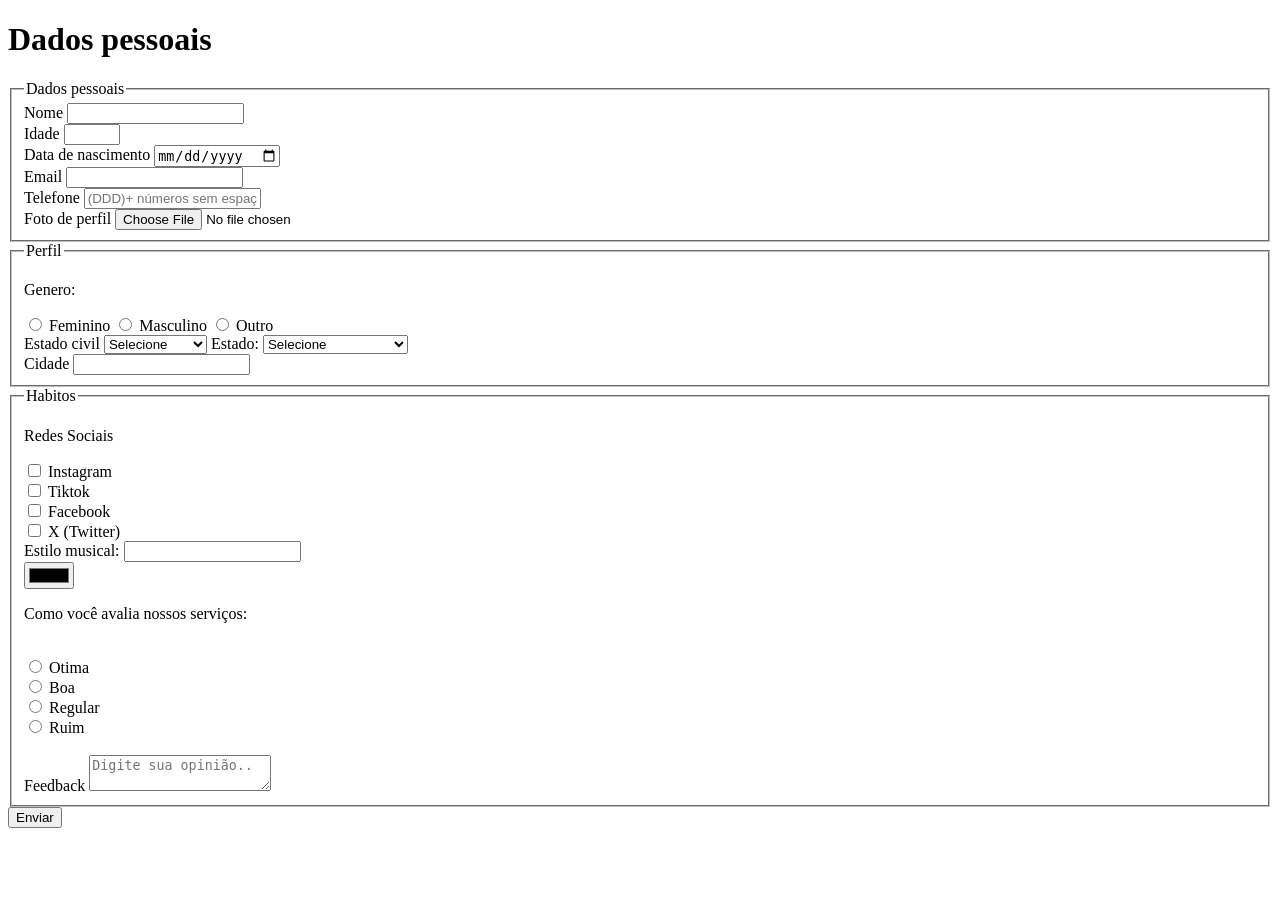
==== index.html @ e87c4801 "mexend com a tag texterea" ====
<!doctype html>
<html lang="pt-br">
  <head>
    <meta charset="UTF-8" />
    <meta name="viewport" content="width=device-width, initial-scale=1.0" />
    <title>Pesquisa culturama</title>
  </head>
  <body>
    <header>
      <h1>Dados pessoais</h1>
    </header>
    <main>
      <section>
        <form action="" method="get">
          <fieldset>
            <!--DADOS PESSOAIS-->
            <legend>Dados pessoais</legend>
            <label for="name">Nome</label>
            <input id="name" type="text" name="userName" required />
            <br />
            <label for="age">Idade</label>
            <input
              id="age"
              type="number"
              name="userAge"
              min="12"
              max="100"
              required
            />
            <br />
            <label for="date">Data de nascimento</label>
            <input id="date" type="date" name="birthdate" />
            <br />
            <label for="email">Email</label>
            <input id="email" type="email" name="userEmail" required />
            <br />
            <label for="PhoneNumber">Telefone</label>
            <input
              id="PhoneNumber"
              type="tel"
              name="userPhoneNumber"
              pattern="[0-9]{11}"
              placeholder="(DDD)+ números sem espaço ou hifen"
            />
            <br />
            <label for="fotoperfil">Foto de perfil</label>
            <input
              id="fotoperfil"
              type="file"
              accept="imagens/*"
              name="userPerfil"
            />
            <br />
          </fieldset>

          <fieldset>
            <legend>Perfil</legend>

            <p>Genero:</p>
            <input id="fem" type="radio" name="userGender" value="feminino" />
            <label for="fem">Feminino</label>
            <input type="radio" name="userGender" value="masculino" id="mas" />
            <label for="mas">Masculino</label>
            <input type="radio" name="userGender" value="Outro" id="other" />
            <label for="other">Outro</label>
            <br />

            <!--Estado civil-->
            <label for="estadocivil">Estado civil</label>
            <select id="estadocivil" name="maritalStatus">
              <option value="notinformed">Selecione</option>
              <option value="Casado">Casado</option>
              <option value="Solteiro">Solteiro</option>
              <option value="Divorciado">Divorciado</option>
              <option value="União estavel">União estavel</option>
            </select>

            <!--Estado de nasçença-->
            <label for="estadousuario">Estado:</label>
            <select id="estadousuario" name="Userstate" required>
              <option value="notinformed">Selecione</option>
              <option value="AC">Acre</option>
              <option value="AL">Alagoas</option>
              <option value="AP">Amapá</option>
              <option value="AM">Amazonas</option>
              <option value="BA">Bahia</option>
              <option value="CE">Ceará</option>
              <option value="DF">Distrito Federal</option>
              <option value="ES">Espírito Santo</option>
              <option value="GO">Goiás</option>
              <option value="MA">Maranhão</option>
              <option value="MT">Mato Grosso</option>
              <option value="MS">Mato Grosso do Sul</option>
              <option value="MG">Minas Gerais</option>
              <option value="PA">Pará</option>
              <option value="PB">Paraíba</option>
              <option value="PR">Paraná</option>
              <option value="PE">Pernambuco</option>
              <option value="PI">Piauí</option>
              <option value="RJ">Rio de Janeiro</option>
              <option value="RN">Rio Grande do Norte</option>
              <option value="RS">Rio Grande do Sul</option>
              <option value="RO">Rondônia</option>
              <option value="RR">Roraima</option>
              <option value="SC">Santa Catarina</option>
              <option value="SP">São Paulo</option>
              <option value="SE">Sergipe</option>
              <option value="TO">Tocantins</option>
            </select>
            <br />

            <!--Cidade-->
            <label for="cidade">Cidade</label>
            <input id="cidade" type="text" name="userCity" />
          </fieldset>

          <fieldset>
            <legend>Habitos</legend>
            <p>Redes Sociais</p>
            <input type="checkbox" name="social" id="insta" value="instagram" />
            <label for="insta">Instagram</label>
            <br />
            <input type="checkbox" name="social" id="tik" value="tiktok" />
            <label for="tik">Tiktok</label>
            <br />
            <input type="checkbox" name="social" id="face" value="facebook" />
            <label for="face">Facebook</label>
            <br />
            <input type="checkbox" name="social" id="twiter" value="x" />
            <label for="twiter">X (Twitter)</label>
            <br />

            <label for="musicStyle">Estilo musical: </label>
            <input
              list="styletypes"
              id="musicSyle"
              type="text"
              name="userMusicStyle"
            />
            <datalist id="styletypes">
              <option value="rock"></option>
              <option value="pop"></option>
              <option value="samba"></option>
            </datalist>
            <br />

            <label for="favoriteColor"></label>
            <input type="color" name="UserFavoriteColor" id="favoriteColor" />

            <br />
            <p>Como você avalia nossos serviços:</p>
            <br />
            <input type="radio" name="opinionUser" id="excellent" />
            <label for="excellent" value="otima">Otima</label><br />

            <input type="radio" name="opinionUser" id="good" />
            <label for="good" value="boa">Boa</label><br />

            <input type="radio" name="opinionUser" id="regular" />
            <label for="regular" value="regular">Regular</label><br />

            <input type="radio" name="opinionUser" id="bad" />
            <label for="bad" value="ruim">Ruim</label><br />
            <br />

            <label for="feedback">Feedback</label>
            <textarea
              id="feedback"
              name="feedbackuser"
              placeholder="Digite sua opinião.."
            ></textarea>
          </fieldset>

          <!--bOTÃO ENVIAR-->
          <button type="submit">Enviar</button>
        </form>
      </section>
    </main>
  </body>
</html>
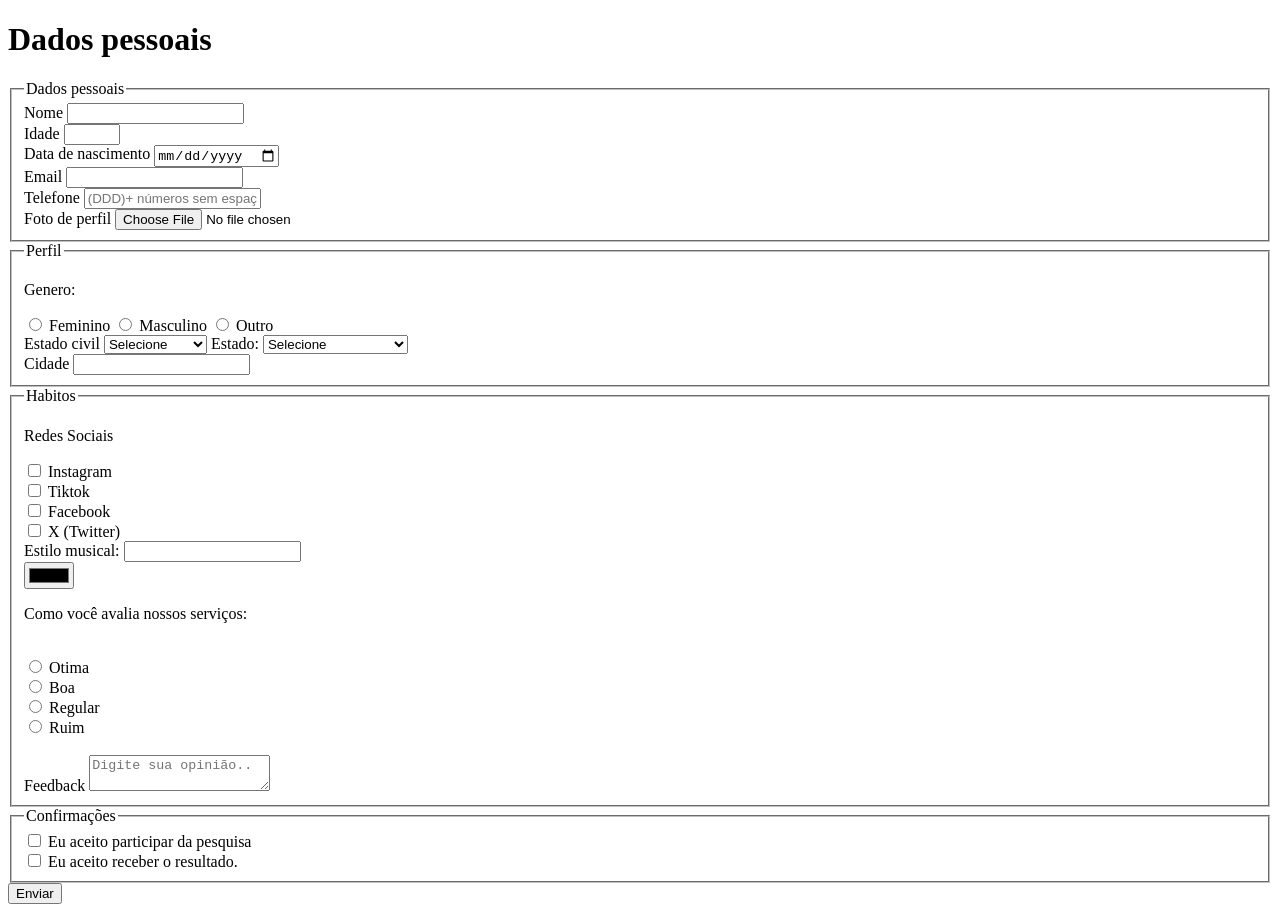
==== commit e6d2f847: "adiciona secao de confirmacoes" ====
--- a/index.html
+++ b/index.html
@@ -170,7 +170,26 @@
               placeholder="Digite sua opinião.."
             ></textarea>
           </fieldset>
+          <fieldset>
+            <legend>Confirmações</legend>
+            <input
+              type="checkbox"
+              name="userLgpd"
+              id="userLgpdTerm"
+              value="accepted"
+              required
+            />
+            <label for="userLgpdTerm">Eu aceito participar da pesquisa</label
+            ><br />
 
+            <input
+              type="checkbox"
+              name="userresult"
+              id="getResult"
+              value="accepted"
+            />
+            <label for="userLgpdTerm">Eu aceito receber o resultado.</label>
+          </fieldset>
           <!--bOTÃO ENVIAR-->
           <button type="submit">Enviar</button>
         </form>
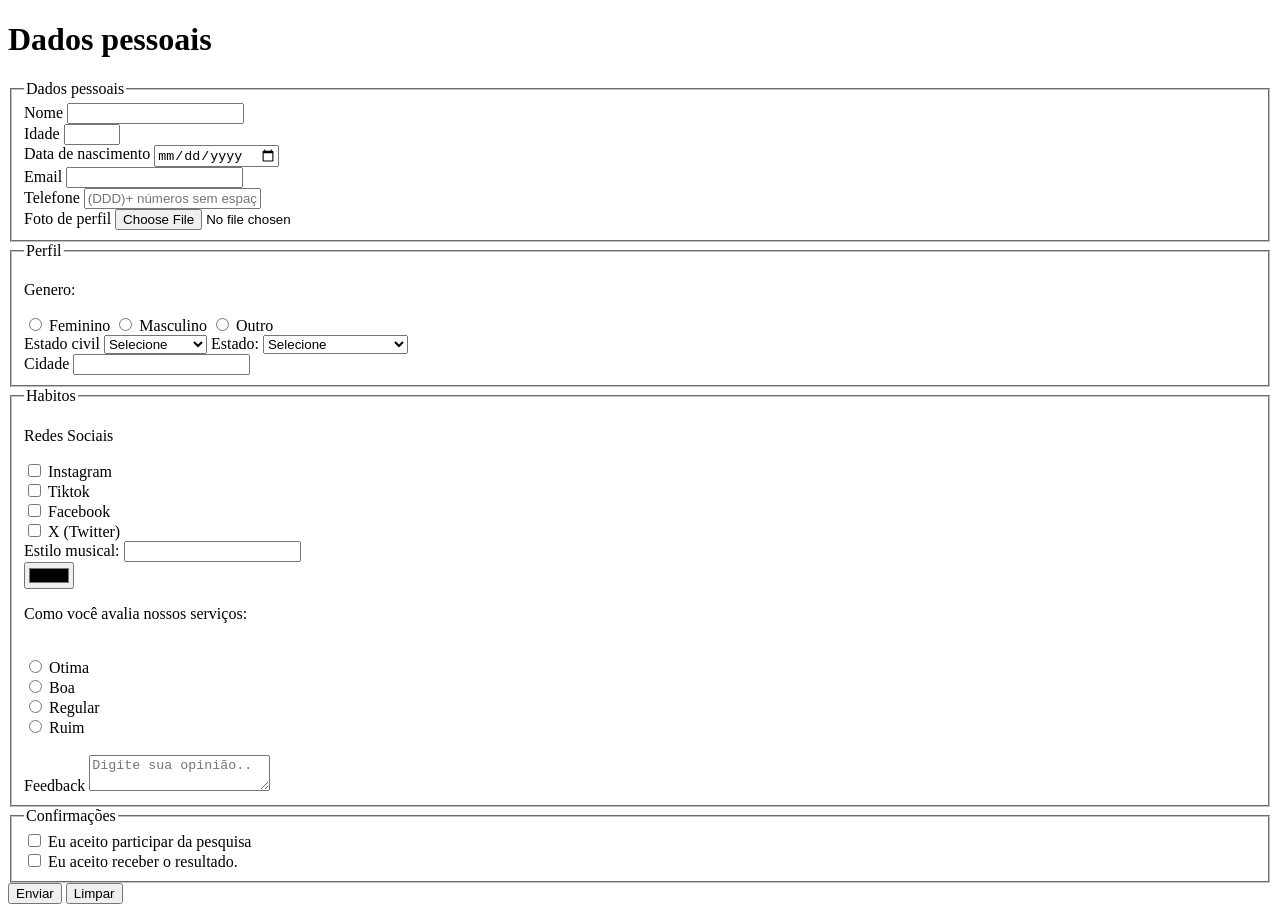
==== commit 1f2cff92: "adiciona botao limpar" ====
--- a/index.html
+++ b/index.html
@@ -192,6 +192,7 @@
           </fieldset>
           <!--bOTÃO ENVIAR-->
           <button type="submit">Enviar</button>
+          <button type="reset">Limpar</button>
         </form>
       </section>
     </main>
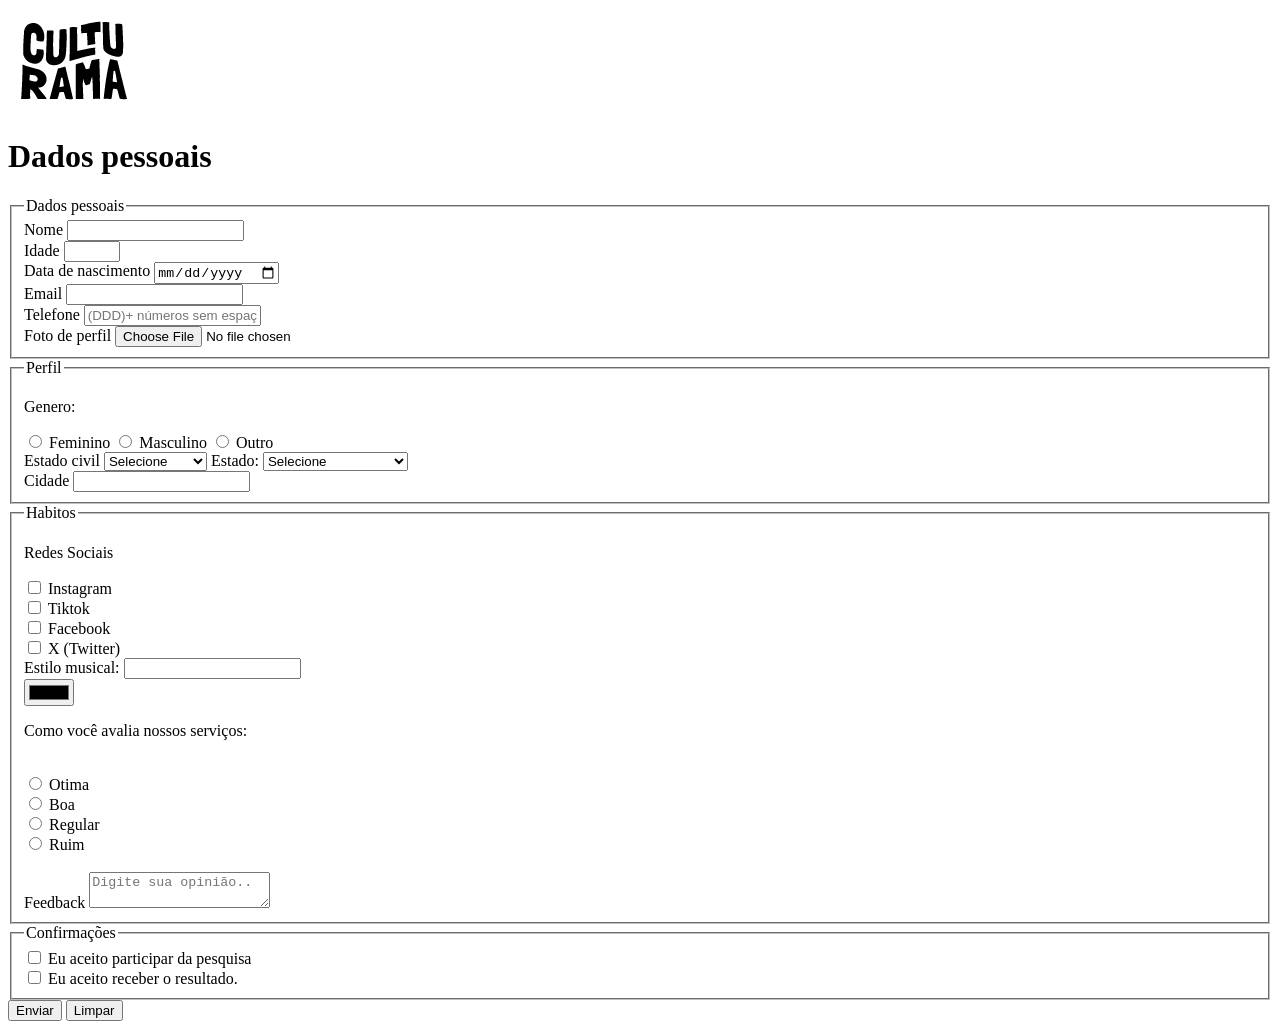
==== commit 95748154: "coloquei logoyipo" ====
--- a/index.html
+++ b/index.html
@@ -4,10 +4,14 @@
     <meta charset="UTF-8" />
     <meta name="viewport" content="width=device-width, initial-scale=1.0" />
     <title>Pesquisa culturama</title>
+    <link rel="shortcut icon" href="culturama-favico.png" type="image/x-icon" />
+    <link rel="stylesheet" href="style.css" />
   </head>
   <body>
     <header>
+      <img src="imagens/logo-culturama.png" alt="logo culturama." />
       <h1>Dados pessoais</h1>
+      <!--Adicionando fontes e configurando favico minuto 5:29-->
     </header>
     <main>
       <section>
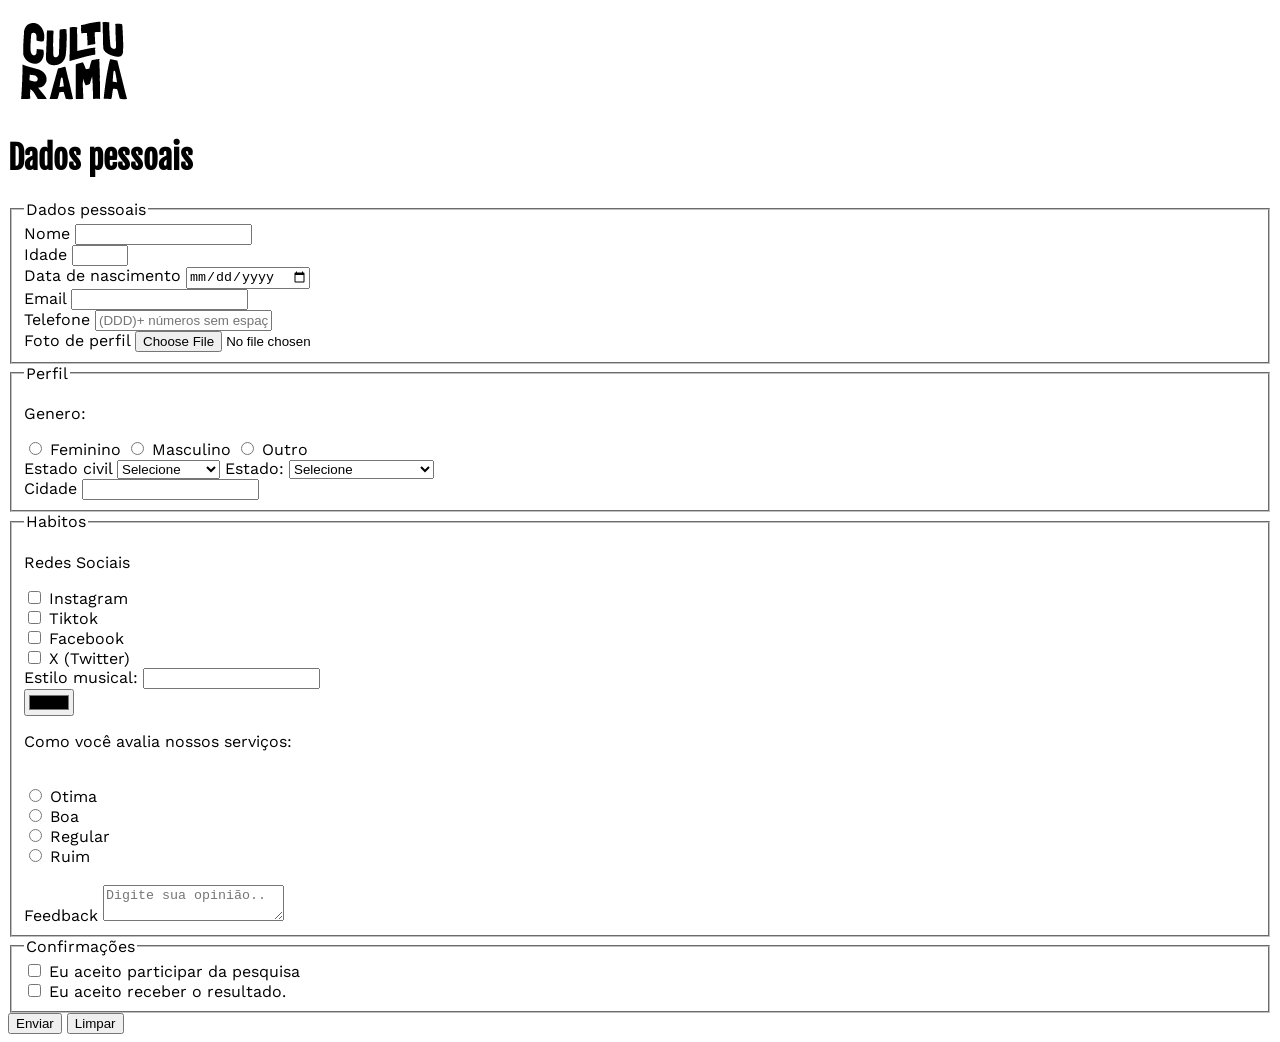
==== commit 304e74a9: "adiciona fontes" ====
--- a/index.html
+++ b/index.html
@@ -3,15 +3,20 @@
   <head>
     <meta charset="UTF-8" />
     <meta name="viewport" content="width=device-width, initial-scale=1.0" />
+    <link rel="preconnect" href="https://fonts.googleapis.com" />
+    <link rel="preconnect" href="https://fonts.gstatic.com" crossorigin />
+    <link
+      href="https://fonts.googleapis.com/css2?family=Fjalla+One&family=Work+Sans:ital@0;1&display=swap"
+      rel="stylesheet"
+    />
     <title>Pesquisa culturama</title>
     <link rel="shortcut icon" href="culturama-favico.png" type="image/x-icon" />
-    <link rel="stylesheet" href="style.css" />
+    <link rel="stylesheet" href="css/style.css" />
   </head>
   <body>
     <header>
       <img src="imagens/logo-culturama.png" alt="logo culturama." />
       <h1>Dados pessoais</h1>
-      <!--Adicionando fontes e configurando favico minuto 5:29-->
     </header>
     <main>
       <section>
--- a/css/style.css
+++ b/css/style.css
@@ -0,0 +1,7 @@
+h1 {
+  font-family: "Fjalla One", sans-serif;
+}
+
+body {
+  font-family: "Work Sans", sans-serif;
+}
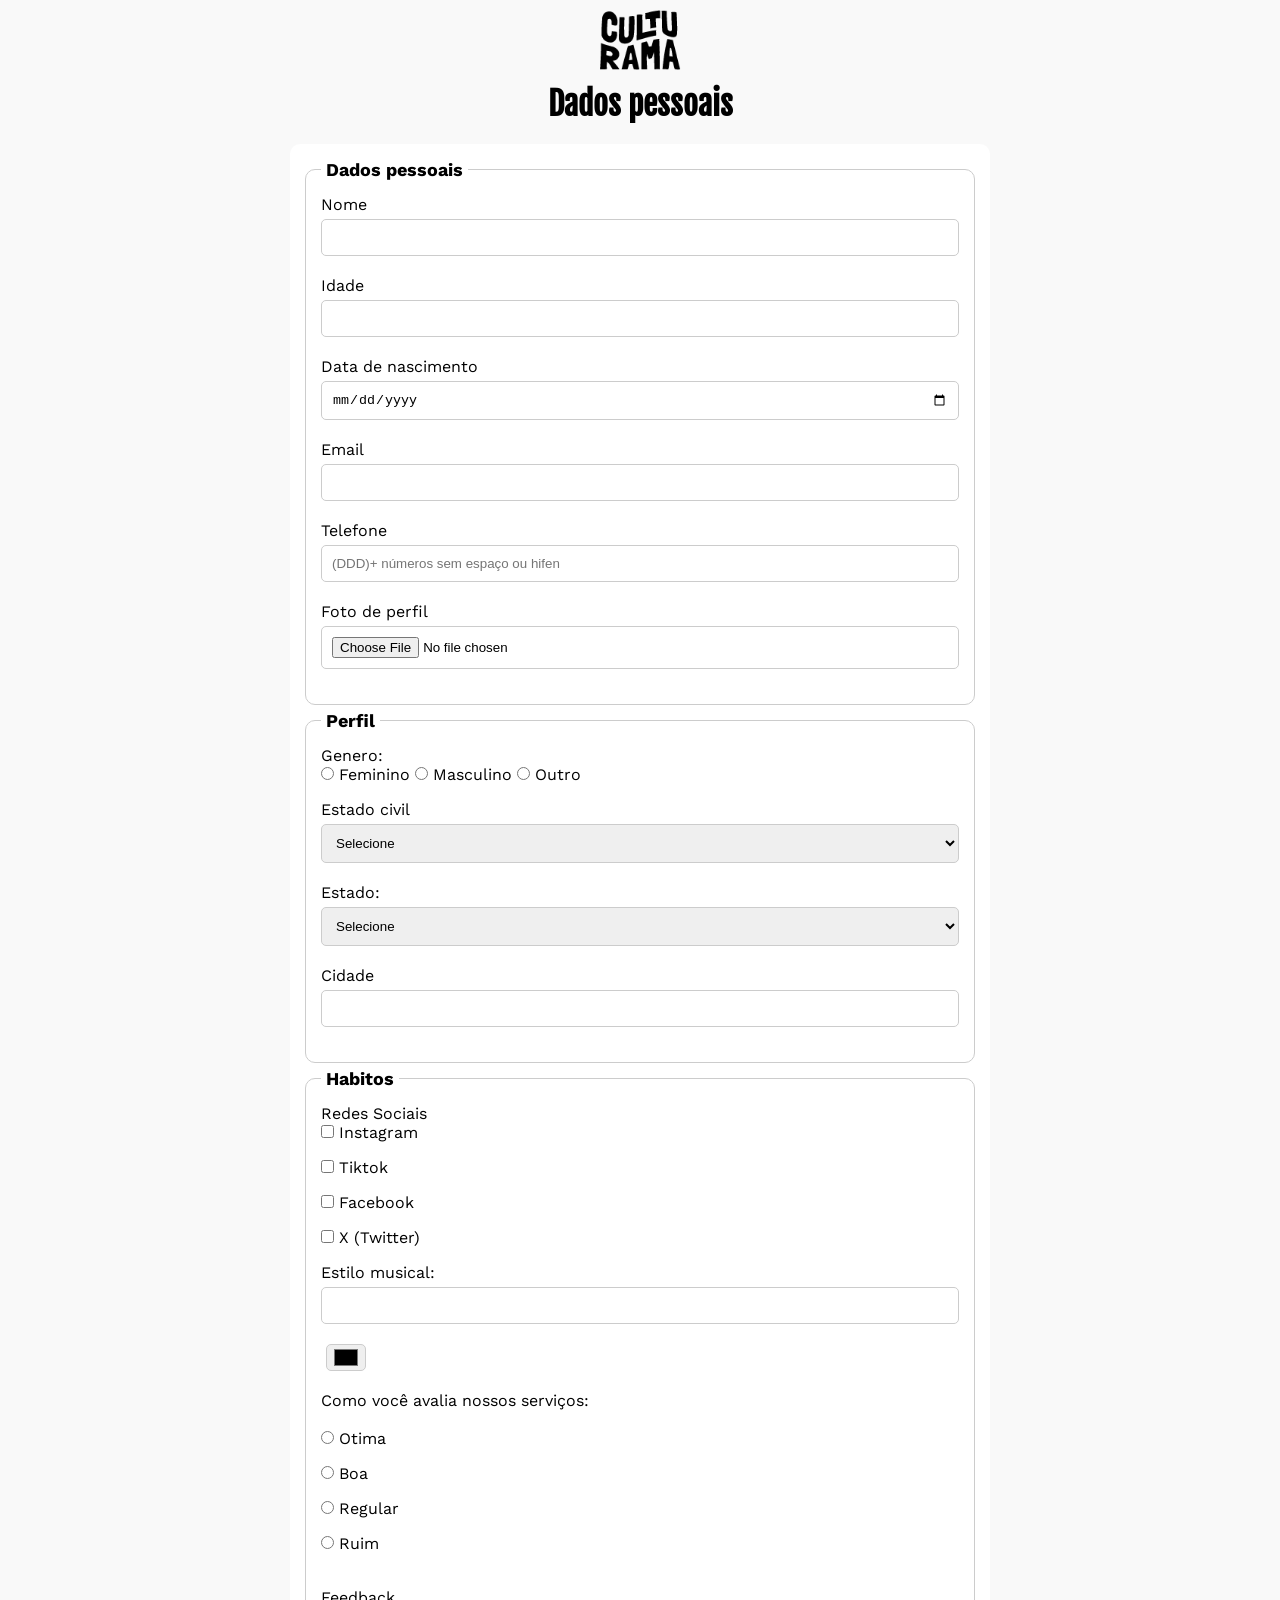
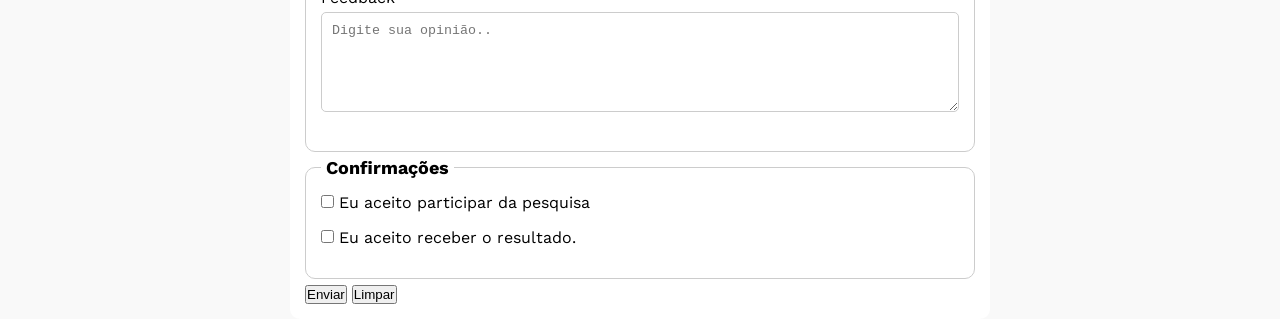
==== commit 0e3633f8: "aplicando css nas tag" ====
--- a/index.html
+++ b/index.html
@@ -14,11 +14,12 @@
     <link rel="stylesheet" href="css/style.css" />
   </head>
   <body>
-    <header>
-      <img src="imagens/logo-culturama.png" alt="logo culturama." />
-      <h1>Dados pessoais</h1>
-    </header>
     <main>
+      <header>
+        <img src="imagens/logo-culturama.png" alt="logo culturama." />
+        <h1>Dados pessoais</h1>
+      </header>
+
       <section>
         <form action="" method="get">
           <fieldset>
--- a/css/style.css
+++ b/css/style.css
@@ -1,7 +1,78 @@
-h1 {
-  font-family: "Fjalla One", sans-serif;
+/*Resetando css*/
+* {
+  margin: 0;
+  padding: 0;
+  box-sizing: border-box; /*Calculos feito automaticamente*/
 }
 
 body {
-  font-family: "Work Sans", sans-serif;
+  background-color: #f9f9f9;
+  font-family: "Work Sans", sans-serif; /*Fonte do corpo da pagina*/
 }
+main {
+  width: 100%;
+  max-width: 700px; /*Maximo de tamanho de tela*/
+  margin: 0 auto; /*Centraliza formulario*/
+}
+
+header {
+  /*Cabeçalho*/
+  text-align: center; /*Centraliza titulo e logo*/
+  margin-bottom: 20px;
+}
+img {
+  width: 100px;
+}
+h1 {
+  font-family: "Fjalla one", sans-serif; /*Titulo define fonte*/
+}
+
+form {
+  background-color: white;
+  padding: 15px;
+  border-radius: 10px;
+}
+
+fieldset {
+  padding: 15px;
+  border: 1px solid #cccccc;
+  border-radius: 10px;
+  margin-bottom: 5px;
+}
+
+label {
+  display: inline-block;
+  margin-bottom: 5px;
+}
+
+legend {
+  /*Titulos das etapas dos formularios*/
+  font-weight: bold;
+  font-size: 18px;
+  padding: 0 5px;
+}
+
+input,
+select,
+textarea {
+  width: 100%;
+  padding: 10px;
+  margin-bottom: 20px;
+  border: 1px solid #cccccc;
+  border-radius: 5px;
+}
+
+textarea {
+  min-height: 100px;
+}
+
+input[type="radio"], /*Arrumo os tamanho dos inputs de seleção*/
+input[type="checkbox"] {
+  width: auto;
+}
+
+input[type="color"] {
+  /*Melhorando seleção de cor favorita*/
+  width: 40px;
+  padding: 0 5px;
+}
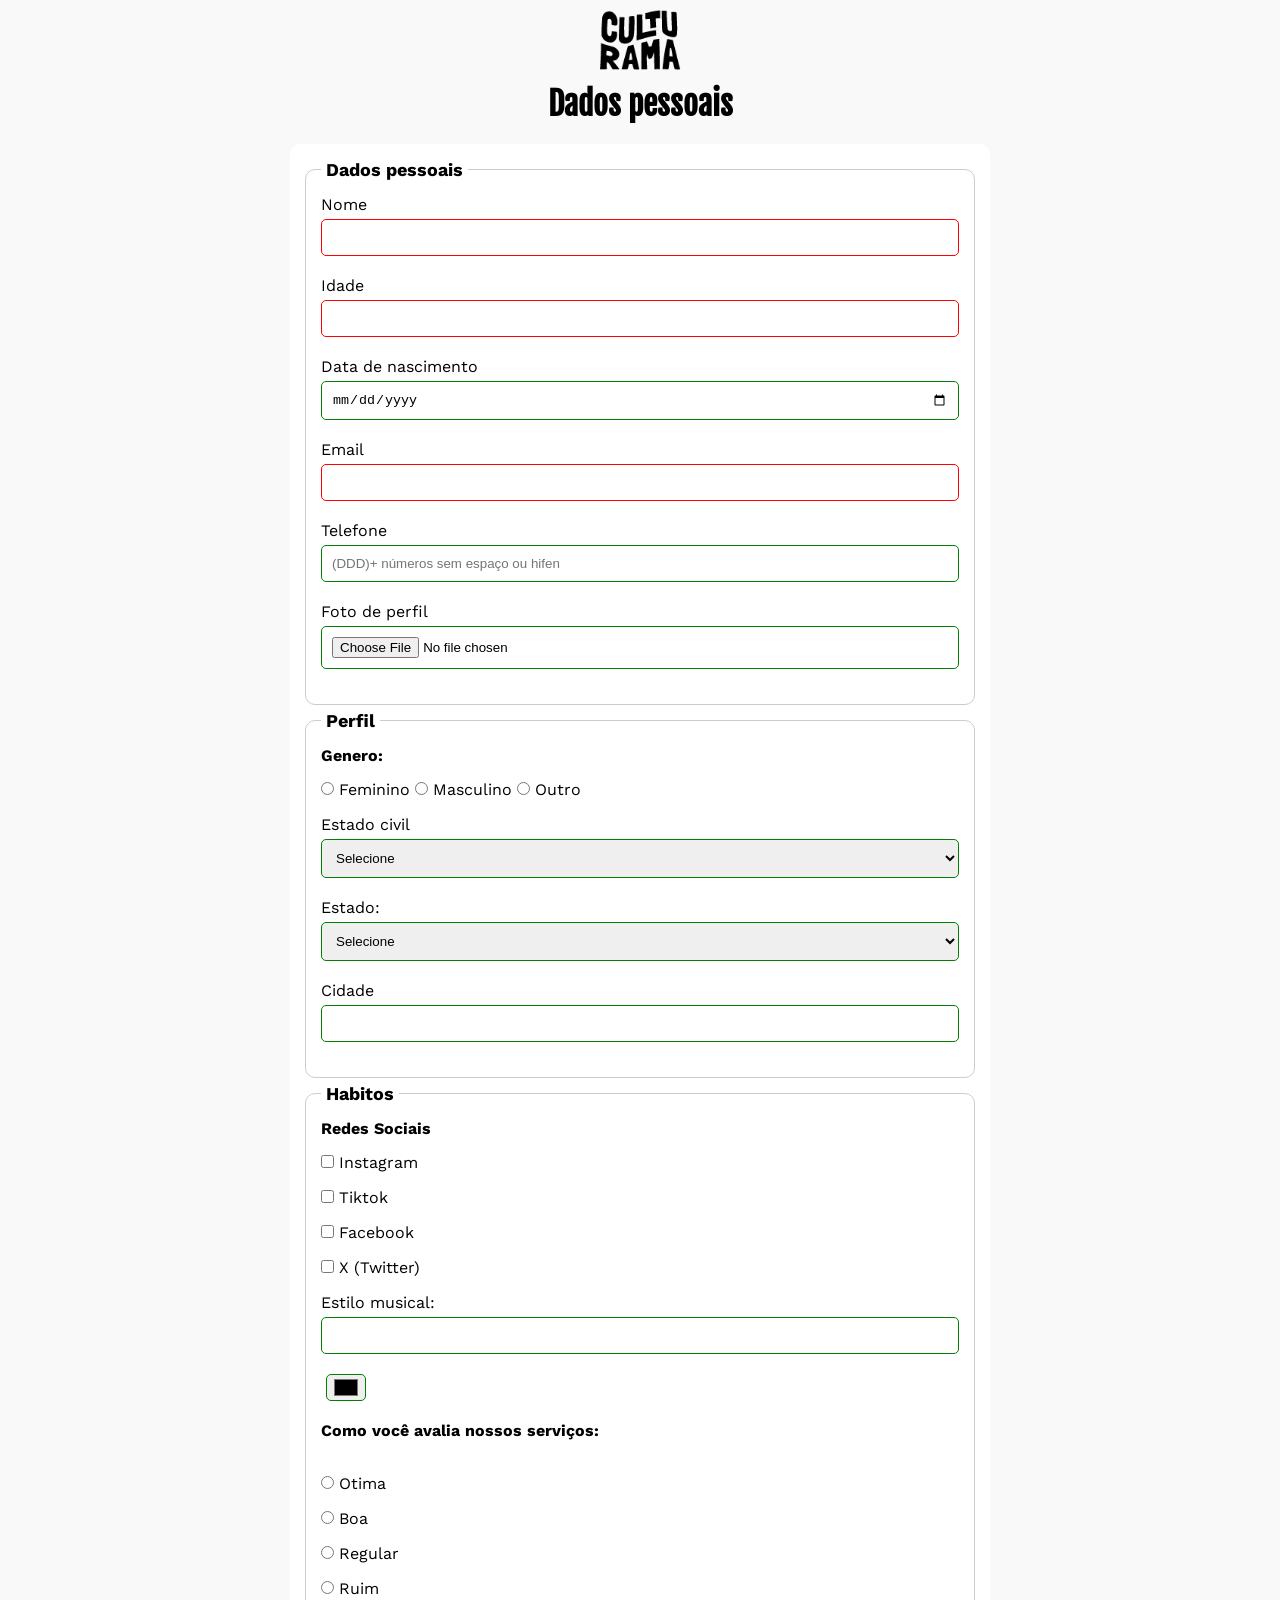
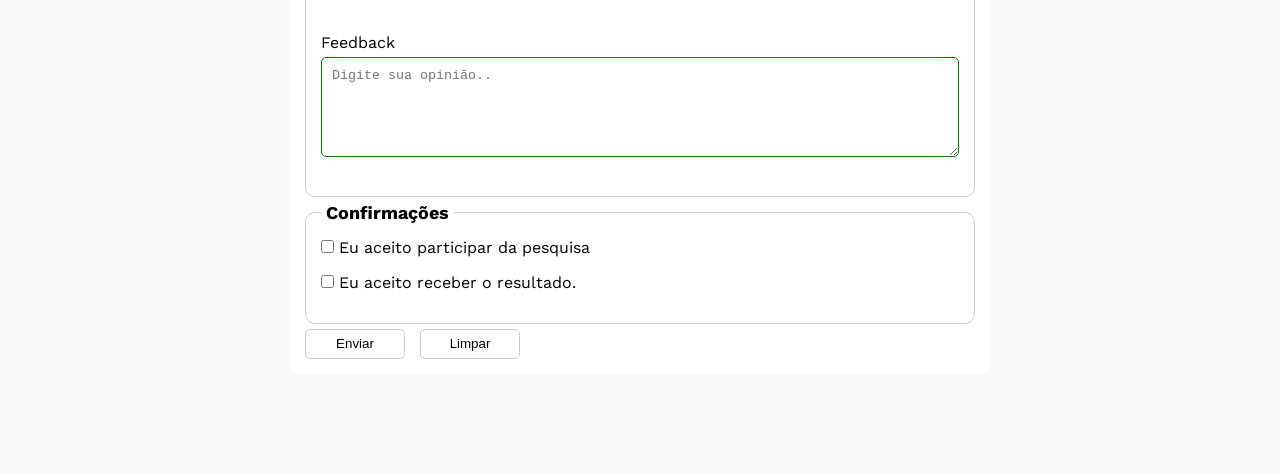
==== commit 8a765b0e: "finalizando projeto" ====
--- a/index.html
+++ b/index.html
@@ -21,7 +21,7 @@
       </header>
 
       <section>
-        <form action="" method="get">
+        <form action="sucesso-envio.html" method="get">
           <fieldset>
             <!--DADOS PESSOAIS-->
             <legend>Dados pessoais</legend>
--- a/css/style.css
+++ b/css/style.css
@@ -25,12 +25,17 @@
 }
 h1 {
   font-family: "Fjalla one", sans-serif; /*Titulo define fonte*/
+  text-align: center;
 }
-
+p {
+  margin-bottom: 15px;
+  font-weight: bold;
+}
 form {
   background-color: white;
   padding: 15px;
   border-radius: 10px;
+  margin-bottom: 100px;
 }
 
 fieldset {
@@ -76,3 +81,31 @@
   width: 40px;
   padding: 0 5px;
 }
+
+input:invalid,
+select:invalid,
+textarea:invalid {
+  border-color: red;
+}
+
+input:valid,
+select:valid,
+textarea:valid {
+  border-color: green;
+}
+
+button {
+  width: 100px;
+  height: 30px;
+  margin-right: 10px;
+  background-color: white;
+  border: 1px solid #cccccc;
+  border-radius: 5px;
+  cursor: pointer;
+}
+button[type="submit"]:hover {
+  background-color: green;
+}
+button[type="reset"]:hover {
+  background-color: rgb(221, 85, 39);
+}
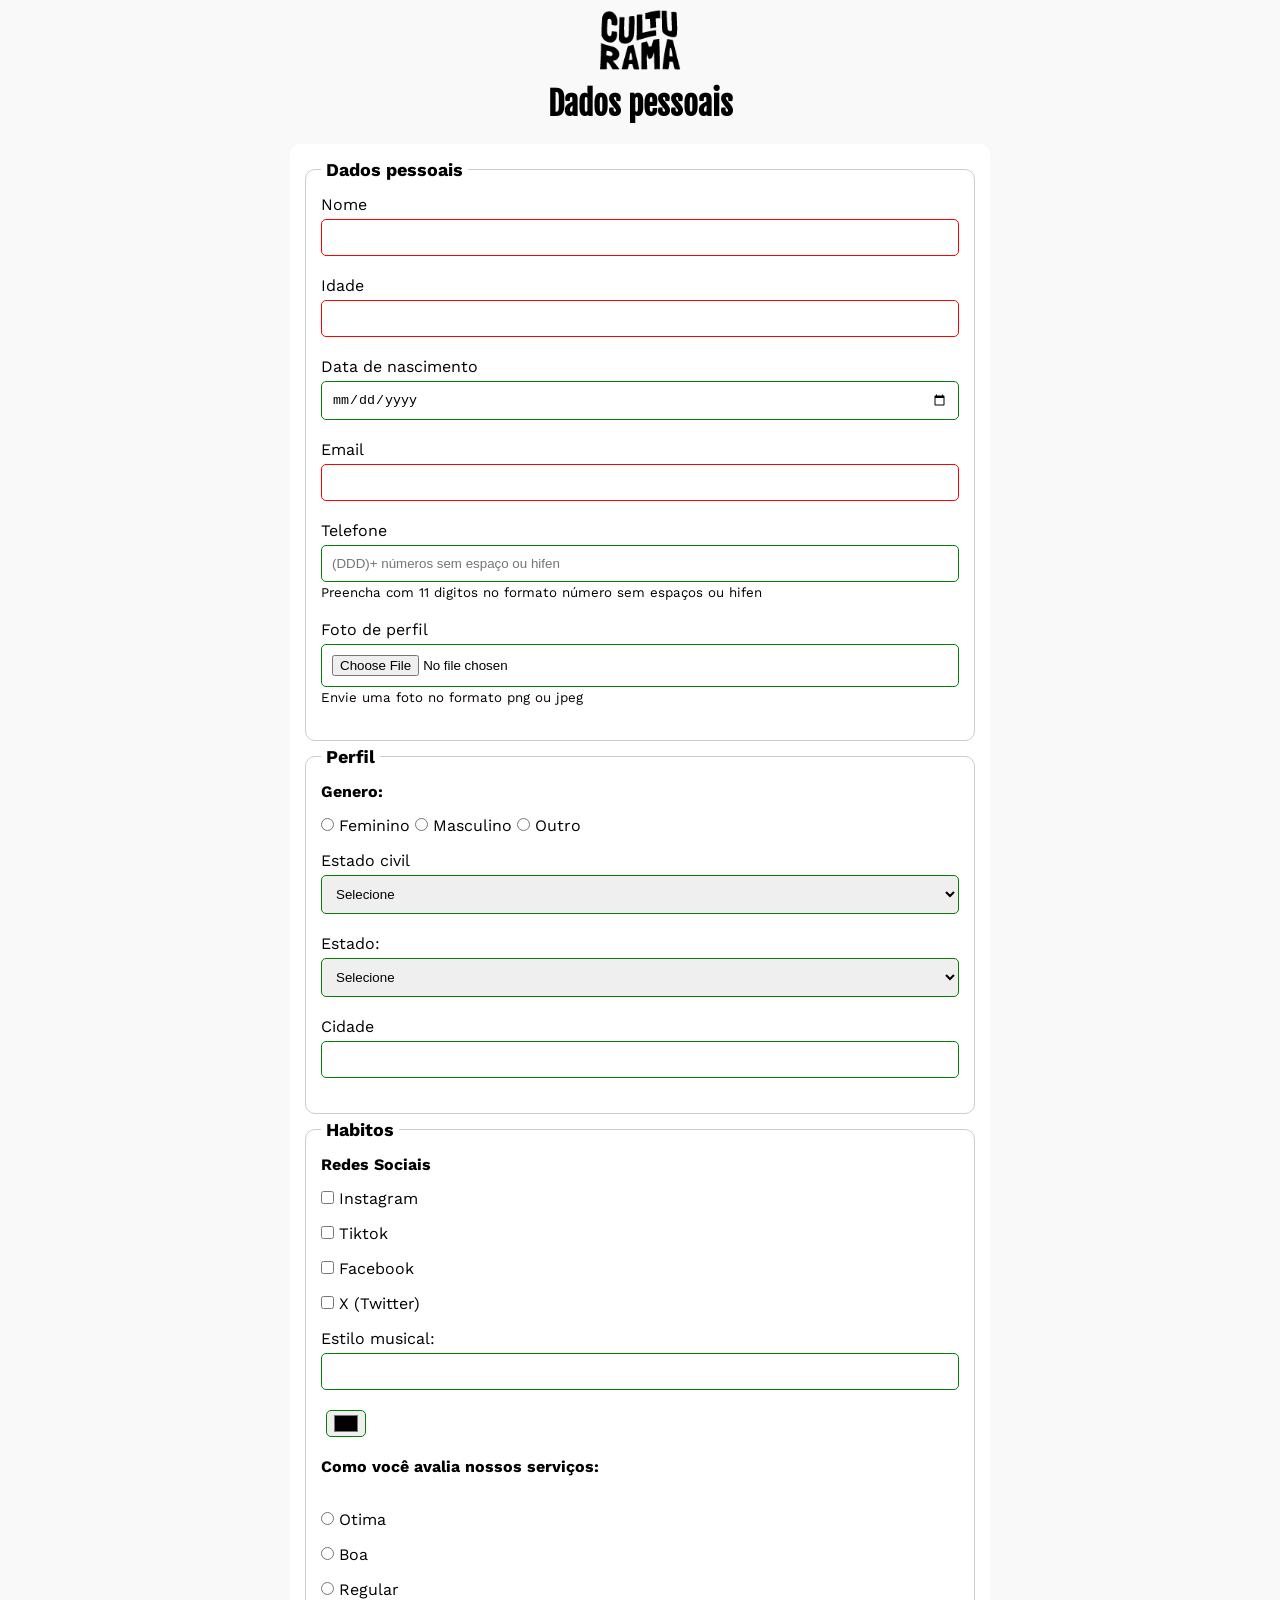
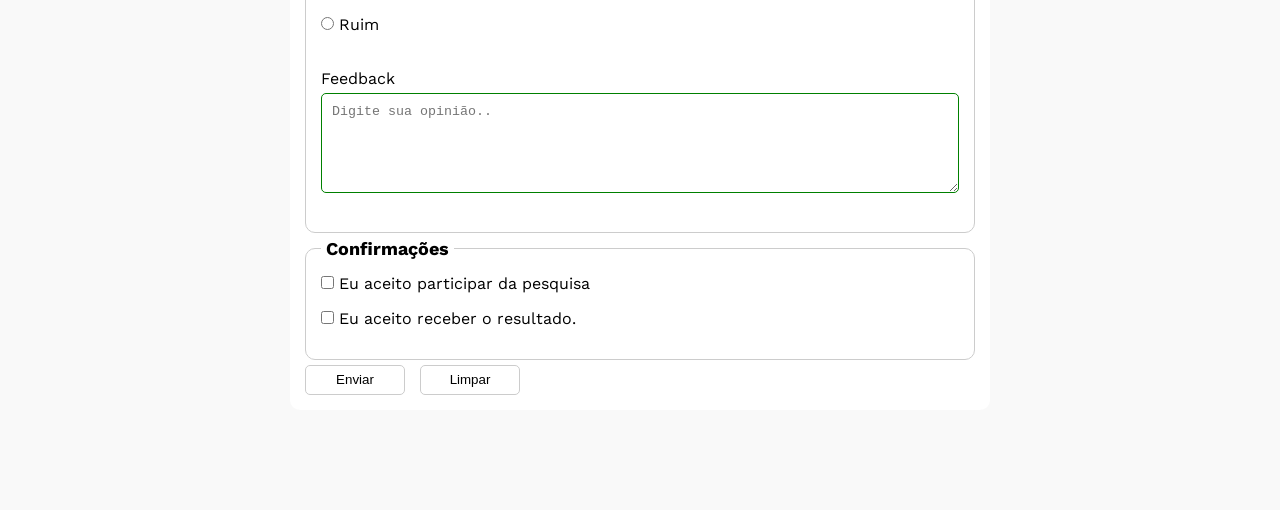
==== commit 33e5febf: "adicona melhorias de co" ====
--- a/index.html
+++ b/index.html
@@ -51,7 +51,13 @@
               name="userPhoneNumber"
               pattern="[0-9]{11}"
               placeholder="(DDD)+ números sem espaço ou hifen"
-            />
+              aria-describedby="phoneHelp"
+            />
+            <!--Coloca uma instrução abaixo do input para melhorar acessibilidade-->
+            <small id="phoneHelp"
+              >Preencha com 11 digitos no formato número sem espaços ou
+              hifen</small
+            >
             <br />
             <label for="fotoperfil">Foto de perfil</label>
             <input
@@ -59,7 +65,11 @@
               type="file"
               accept="imagens/*"
               name="userPerfil"
-            />
+              aria-describedby="image-help"
+            />
+            <small id="image-help"
+              >Envie uma foto no formato png ou jpeg
+            </small>
             <br />
           </fieldset>
 
@@ -201,8 +211,12 @@
             <label for="userLgpdTerm">Eu aceito receber o resultado.</label>
           </fieldset>
           <!--bOTÃO ENVIAR-->
-          <button type="submit">Enviar</button>
-          <button type="reset">Limpar</button>
+          <button type="submit" aria-label="enviar dados do formulario">
+            Enviar
+          </button>
+          <button aria-label="limpar dados do formulario" type="reset">
+            Limpar
+          </button>
         </form>
       </section>
     </main>
--- a/css/style.css
+++ b/css/style.css
@@ -76,6 +76,15 @@
   width: auto;
 }
 
+input[Type="tel"],
+input[type="file"] {
+  margin-bottom: 0;
+}
+small {
+  display: inline-block;
+  margin-bottom: 20px;
+}
+
 input[type="color"] {
   /*Melhorando seleção de cor favorita*/
   width: 40px;
